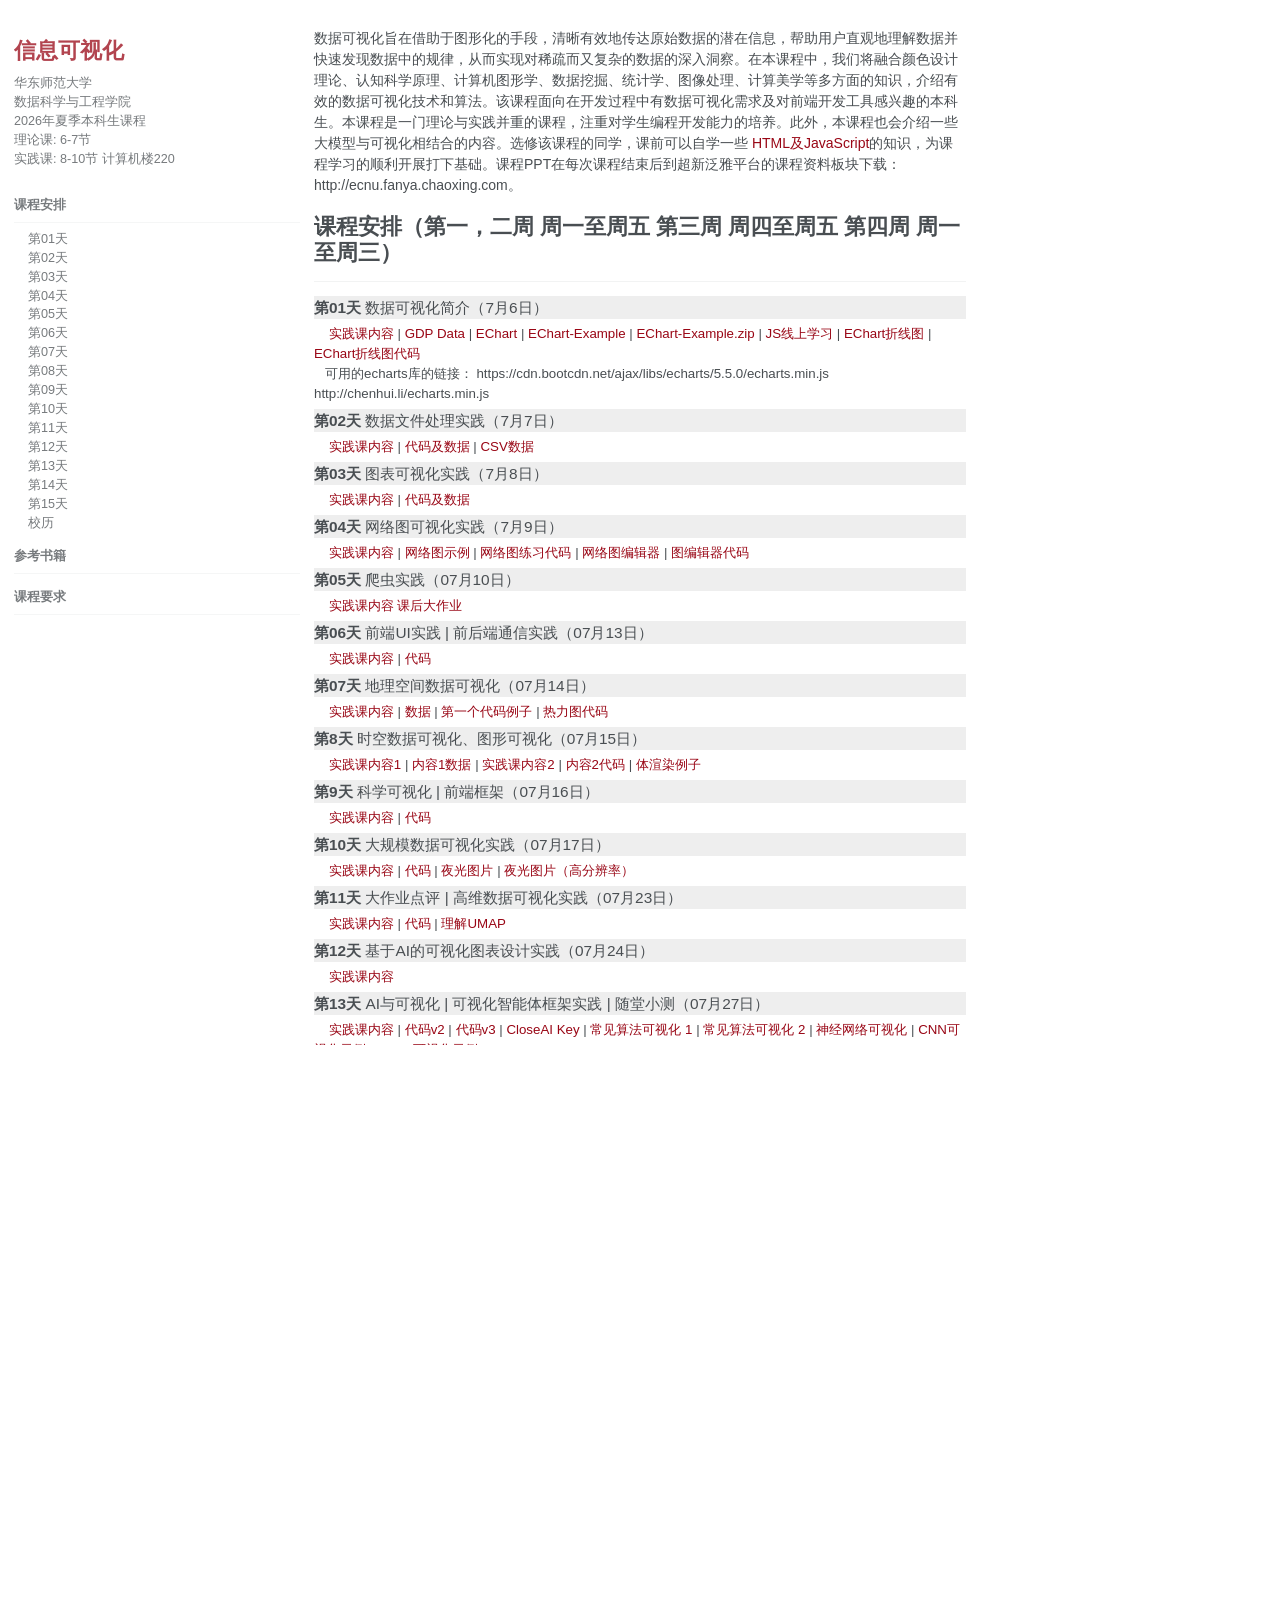
==== index.html @ 6f649003 "add pages" ====
<!doctype html>
<!--
  Minimal Mistakes Jekyll Theme 4.5.1 by Michael Rose
  Copyright 2017 Michael Rose - mademistakes.com | @mmistakes
  Free for personal and commercial use under the MIT license
  https://github.com/mmistakes/minimal-mistakes/blob/master/LICENSE.txt
-->
<html lang="en" class="no-js">
  <head>
    <meta charset="utf-8">

<!-- begin SEO -->

<title>信息可视化 (本科 夏季 2026)</title>


<meta name="description" content="Course Website.">
<meta name="author" content="数据可视化">
<meta property="og:locale" content="en">
<meta property="og:site_name" content="数据可视化 (2026春季本科生课程)">
<meta property="og:title" content="数据可视化 (2026春季本科生课程)">

<meta name="HandheldFriendly" content="True">
<meta name="MobileOptimized" content="320">
<meta name="viewport" content="width=device-width, initial-scale=1.0">

<script>
  document.documentElement.className = document.documentElement.className.replace(/\bno-js\b/g, '') + ' js ';
</script>

<!-- For all browsers -->
<link rel="stylesheet" href="css/main.css">
  </head>
  <body class="layout--single">
<div id="main" role="main">
  <div class="sidebar sticky">

<div itemscope itemtype="http://schema.org/Person">
  <div class="author__content">
    <h3 class="author__name" itemprop="name"><a href="index.html" style="text-decoration: none;">信息可视化</a></h3> 
      <p class="author__bio" itemprop="description">
        华东师范大学
        <br>数据科学与工程学院
        <br>2026年夏季本科生课程 <br>理论课: 6-7节<br> 实践课: 8-10节 计算机楼220
      </p>
  </div>
  <div class="author__urls-wrapper">
    <button class="btn btn--inverse">Follow</button>
    <ul class="author__urls social-icons">
    </ul>
  </div>
</div>

<nav class="nav__list">
  <input id="ac-toc" name="accordion-toc" type="checkbox" />
  <label for="ac-toc">Toggle Menu</label>
  <ul class="nav__items">
    
      <li>
          <a href="#schedule"><span class="nav__sub-title">课程安排</span></a>
        <ul>
            <li><a href="#week1" class="">&nbsp; &nbsp; 第01天</a></li>
            <li><a href="#week2" class="">&nbsp; &nbsp; 第02天</a></li>
            <li><a href="#week3" class="">&nbsp; &nbsp; 第03天</a></li>
            <li><a href="#week4" class="">&nbsp; &nbsp; 第04天</a></li>
            <li><a href="#week5" class="">&nbsp; &nbsp; 第05天</a></li>
            <li><a href="#week6" class="">&nbsp; &nbsp; 第06天</a></li>
            <li><a href="#week7" class="">&nbsp; &nbsp; 第07天</a></li>
            <li><a href="#week8" class="">&nbsp; &nbsp; 第08天</a></li>
            <li><a href="#week9" class="">&nbsp; &nbsp; 第09天</a></li>
            <li><a href="#week10" class="">&nbsp; &nbsp; 第10天</a></li>
            <li><a href="#week11" class="">&nbsp; &nbsp; 第11天</a></li>
            <li><a href="#week12" class="">&nbsp; &nbsp; 第12天</a></li>
            <li><a href="#week13" class="">&nbsp; &nbsp; 第13天</a></li>
            <li><a href="#week14" class="">&nbsp; &nbsp; 第14天</a></li>
            <li><a href="#week15" class="">&nbsp; &nbsp; 第15天</a></li>
            <li><a href="2026-ECNU-Calendar-DataVis.jpg" class="">&nbsp; &nbsp; 校历</a></li>
        </ul>
        
      </li>
    
      <li>
          <a href="#textbooks"><span class="nav__sub-title">参考书籍</span></a>
      </li>
    
      <li>
          <a href="#assignmentsRequirements"><span class="nav__sub-title">课程要求</span></a>
      </li>
      
  </ul>
</nav>
  
  </div>

  <article class="page" itemscope itemtype="http://schema.org/CreativeWork">
    <div class="page__inner-wrap">
        <header>
        </header>
      <section class="page__content" itemprop="text">
<p>
数据可视化旨在借助于图形化的手段，清晰有效地传达原始数据的潜在信息，帮助用户直观地理解数据并快速发现数据中的规律，从而实现对稀疏而又复杂的数据的深入洞察。在本课程中，我们将融合颜色设计理论、认知科学原理、计算机图形学、数据挖掘、统计学、图像处理、计算美学等多方面的知识，介绍有效的数据可视化技术和算法。该课程面向在开发过程中有数据可视化需求及对前端开发工具感兴趣的本科生。本课程是一门理论与实践并重的课程，注重对学生编程开发能力的培养。此外，本课程也会介绍一些大模型与可视化相结合的内容。选修该课程的同学，课前可以自学一些
<a href="https://www.w3schools.com/js">HTML及JavaScript</a>的知识，为课程学习的顺利开展打下基础。课程PPT在每次课程结束后到超新泛雅平台的课程资料板块下载：http://ecnu.fanya.chaoxing.com。
</p>

<h1 id="-schedule"><a id="schedule"></a>课程安排（第一，二周 周一至周五 第三周 周四至周五 第四周 周一至周三）</h1>
<hr />

<div id="week1" style="background-color: #eeeeee; font-size: 1.1em">
<b>第01天</b>&nbsp;数据可视化简介（7月6日）
</div>

<div style="font-size: 1.1em">
<b> </b>
</div>
<div style="font-size: 0.95em; margin-bottom: 5px">
</div>

<div style="font-size: 0.95em; margin-bottom: 5px">
&nbsp; &nbsp;
<a href="datavis2026/DataVis_Practice_01.pdf">实践课内容</a> | 
<a href="datavis2026/01-GDP2022.xlsx">GDP Data</a> | <a href="https://echarts.apache.org/examples/en/index.html">EChart</a> | <a href="datavis2026/01-EChart-Example/">EChart-Example</a> | <a href="datavis2026/01-EChart-Example.zip">EChart-Example.zip</a> | <a href="https://www.w3school.com.cn/js/js_examples.asp
">JS线上学习</a> | <a href="datavis2026/01-bar-simple.html">EChart折线图</a> | <a href="datavis2026/01-bar-simple.zip">EChart折线图代码</a>
<br>
&nbsp; &nbsp;可用的echarts库的链接：
https://cdn.bootcdn.net/ajax/libs/echarts/5.5.0/echarts.min.js
http://chenhui.li/echarts.min.js
</div>

<div id="week2" style="background-color: #eeeeee; font-size: 1.1em">
<b>第02天</b>&nbsp;数据文件处理实践（7月7日）
</div>

<div style="font-size: 1.1em">
<b> </b>
</div>
<div style="font-size: 0.95em; margin-bottom: 5px">
</div>

<div style="font-size: 0.95em; margin-bottom: 5px">
&nbsp; &nbsp;
<a href="datavis2026/02-DataVis-Practice.pdf">实践课内容</a> | 
<a href="datavis2026/02-DataVis-CodeData.zip">代码及数据</a> | 
<a href="datavis2026/02-2024-Undergraduate-Plan.csv">CSV数据</a>
</div>

<div id="week3" style="background-color: #eeeeee; font-size: 1.1em">
<b>第03天</b>&nbsp;图表可视化实践（7月8日）
</div>

<div style="font-size: 1.1em">
<b> </b>
</div>
<div style="font-size: 0.95em; margin-bottom: 5px">
</div>

<div style="font-size: 0.95em; margin-bottom: 5px">
&nbsp; &nbsp;
<a href="datavis2026/03-DataVis-Practice.pdf">实践课内容</a> | 
<a href="datavis2026/03-DataVis-CodeData.zip">代码及数据</a>
</div>

<div id="week4" style="background-color: #eeeeee; font-size: 1.1em">
<b>第04天</b>&nbsp;网络图可视化实践（7月9日）
</div>

<div style="font-size: 1.1em">
<b> </b>
</div>
<div style="font-size: 0.95em; margin-bottom: 5px">
</div>

<div style="font-size: 0.95em; margin-bottom: 5px">
&nbsp; &nbsp;
<a href="datavis2026/04-DataVis-Practice.pdf">实践课内容</a> | 
<a href="datavis2026/04-Network/">网络图示例</a> | 
<a href="datavis2026/04-Network.zip">网络图练习代码</a> | 
<a href="datavis2026/04-GraphCreator/">网络图编辑器</a> | 
<a href="datavis2026/04-GraphCreator.zip">图编辑器代码</a>
</div>

<div id="week5" style="background-color: #eeeeee; font-size: 1.1em">
<b>第05天</b>&nbsp;爬虫实践（07月10日）
</div>

<div style="font-size: 1.1em">
<b> </b>
</div>
<div style="font-size: 0.95em; margin-bottom: 5px">
</div>

<div style="font-size: 0.95em; margin-bottom: 5px">
&nbsp; &nbsp;
<a href="datavis2026/05-DataVis-Practice.pdf">实践课内容</a>
<a href="datavis2026/HW01.pdf">课后大作业</a>

</div>

<div id="week6" style="background-color: #eeeeee; font-size: 1.1em">
<b>第06天</b>&nbsp;前端UI实践 | 前后端通信实践（07月13日）
</div>

<div style="font-size: 1.1em">
<b> </b>
</div>
<div style="font-size: 0.95em; margin-bottom: 5px">
</div>

<div style="font-size: 0.95em; margin-bottom: 5px">
&nbsp; &nbsp;
<a href="datavis2026/06-DataVis-Practice.pdf">实践课内容</a> |
<a href="datavis2026/06-Codes.zip">代码</a> 

</div>

<div id="week7" style="background-color: #eeeeee; font-size: 1.1em">
<b>第07天</b>&nbsp;地理空间数据可视化（07月14日）
</div>

<div style="font-size: 1.1em">
<b> </b>
</div>
<div style="font-size: 0.95em; margin-bottom: 5px">
</div>

<div style="font-size: 0.95em; margin-bottom: 5px">
&nbsp; &nbsp;
<a href="datavis2026/07-DataVis-Practice.pdf">实践课内容</a> |
<a href="datavis2026/07-Data.zip">数据</a> |
<a href="datavis2026/07-1-1.zip">第一个代码例子</a> |
<a href="datavis2026/07-Heatmap-Example.zip">热力图代码</a> 
</div>

<div id="week7" style="background-color: #eeeeee; font-size: 1.1em">
<b>第8天</b>&nbsp;时空数据可视化、图形可视化（07月15日）
</div>

<div style="font-size: 1.1em">
<b> </b>
</div>
<div style="font-size: 0.95em; margin-bottom: 5px">
</div>

<div style="font-size: 0.95em; margin-bottom: 5px">
&nbsp; &nbsp;
<a href="datavis2026/08-DataVis-Practice.pdf">实践课内容1</a> |
<a href="datavis2026/08-ecnu-plant.zip">内容1数据</a> |
<a href="datavis2026/10-DataVis-Practice.pdf">实践课内容2</a> |
<a href="datavis2026/10-Codes.zip">内容2代码</a> |
<a href="datavis2026/10-VolumeRayCasting/webgl2/">体渲染例子</a>
</div>


<div id="week11" style="background-color: #eeeeee; font-size: 1.1em">
<b>第9天</b>&nbsp;科学可视化 | 前端框架（07月16日）
</div>

<div style="font-size: 1.1em">
<b> </b>
</div>
<div style="font-size: 0.95em; margin-bottom: 5px">
</div>

<div style="font-size: 0.95em; margin-bottom: 5px">
&nbsp; &nbsp;
<a href="datavis2026/11-DataVis-Practice.pdf">实践课内容</a> |
<a href="datavis2026/11-React-Codes.zip">代码</a>
</div>

<div id="week12" style="background-color: #eeeeee; font-size: 1.1em">
<b>第10天</b>&nbsp;大规模数据可视化实践（07月17日）
</div>

<div style="font-size: 1.1em">
<b> </b>
</div>
<div style="font-size: 0.95em; margin-bottom: 5px">
</div>

<div style="font-size: 0.95em; margin-bottom: 5px">
&nbsp; &nbsp;
<a href="datavis2026/12-DataVis-Practice.pdf">实践课内容</a> |
<a href="datavis2026/12-GPU-Points.zip">代码</a> |
<a href="datavis2026/12-WorldLight.zip">夜光图片</a> |
<a href="datavis2026/12-WorldLight-High.zip">夜光图片（高分辨率）</a>
</div>

<div id="week13" style="background-color: #eeeeee; font-size: 1.1em">
<b>第11天</b>&nbsp;大作业点评 | 高维数据可视化实践（07月23日）
</div>

<div style="font-size: 1.1em">
<b> </b>
</div>
<div style="font-size: 0.95em; margin-bottom: 5px">
</div>

<div style="font-size: 0.95em; margin-bottom: 5px">
&nbsp; &nbsp;
<a href="datavis2026/13-DataVis-Practice.pdf">实践课内容</a> |
<a href="datavis2026/13-Code.zip">代码</a> |
<a href="https://pair-code.github.io/understanding-umap/">理解UMAP</a>
</div>

<div id="week14" style="background-color: #eeeeee; font-size: 1.1em">
<b>第12天</b>&nbsp;基于AI的可视化图表设计实践（07月24日）
</div>

<div style="font-size: 1.1em">
<b> </b>
</div>
<div style="font-size: 0.95em; margin-bottom: 5px">
</div>

<div style="font-size: 0.95em; margin-bottom: 5px">
&nbsp; &nbsp;
<a href="datavis2026/14-DataVis-Practice.pdf">实践课内容</a>
</div>

<div id="week15" style="background-color: #eeeeee; font-size: 1.1em">
<b>第13天</b>&nbsp;AI与可视化 | 可视化智能体框架实践 | 随堂小测（07月27日）
</div>

<div style="font-size: 1.1em">
<b> </b>
</div>
<div style="font-size: 0.95em; margin-bottom: 5px">
</div>

<div style="font-size: 0.95em; margin-bottom: 5px">
&nbsp; &nbsp;
<a href="datavis2026/15-DataVis-Practice.pdf">实践课内容</a> |
<a href="datavis2026/15-DataVis-Code-v2.zip">代码v2</a> |
<a href="datavis2026/15-DataVis-Code-v3.zip">代码v3</a> |
<a href="datavis2026/15-DataVis-CloseAI-Key.zip">CloseAI Key</a> |
<a href="https://visualgo.net/en">常见算法可视化 1</a> | <a href="https://bost.ocks.org/mike/algorithms/">常见算法可视化 2</a> | <a href="https://playground.tensorflow.org/">神经网络可视化</a> | <a href="https://poloclub.github.io/cnn-explainer">CNN可视化示例1</a> | <a href="https://convnetplayground.fastforwardlabs.com/#/models
">CNN可视化示例2</a> | <a href="https://poloclub.github.io/ganlab/">GAN Visualization</a>

</div>

<div style="font-size: 1.1em">
<b> </b>
</div>
<div style="font-size: 0.95em; margin-bottom: 5px">
</div>

<div style="font-size: 0.95em; margin-bottom: 5px">
&nbsp; &nbsp;

</div>

<div id="week17" style="background-color: #eeeeee; font-size: 1.1em">
<b>第14天-15天</b>&nbsp;期末项目汇报（07月28日-07月29日）
</div>

<div style="font-size: 1.1em">
<b> </b>
</div>
<div style="font-size: 0.95em; margin-bottom: 5px">
</div>

<div style="font-size: 0.95em; margin-bottom: 5px">
&nbsp; &nbsp;

</div>

<p><br /></p>

<h1 id="-textbooks"><a id="textbooks"></a> 参考书籍</h1>
<hr />


<ol>
  <li><a href="https://item.jd.com/69587102873.html">可视化导论.</a> 陈为等. 高等教育出版社.</li>
  <li><a href="https://www.amazon.com/gp/product/0863547125">The Visual Display of Quantitative Information (2nd Edition).</a> E. Tufte. Graphics Press.</li>
  <li><a href="https://www.springer.com/gp/book/9780387245447">The Grammar of Graphics.</a> Leland Wilkinson, Springer.</li>
  <li> <a href="https://link.springer.com/chapter/10.1007/978-3-030-56146-8_8">Visual Analytics for Data Scientists.</a> Natalia Andrienko, Gennady Andrienko et al. Springer 2020</li>
</ol>



<p><br /></p>


<h1 id="-teaching-staff"><a id="teachingStaff"></a>课程资料</h1>
<hr />

<ol>
<li>可视化工具：
  <a href="https://echarts.apache.org/zh/index.html">EChart</a> | 
  <a href="https://d3js.org/">D3</a> | 
  <a href="https://vega.github.io/vega/">Vega</a> | 
  <a href="https://g2.antv.antgroup.com/examples">AntV</a>
</li>

<li>学术会议：
  <a href="http://ieeevis.org">IEEE VIS 可视化顶会</a> |
  <a href="http://chinavis.org">中国可视化与可视分析大会</a>
</li>
</ol>


<p><br /></p>



<h1 id="-assignments-and-requirements"><a id="assignmentsRequirements"></a>课程要求</h1>
<hr />

<ol>
<li>考勤 (10%) </li>
<li>上机实践表现 (40%) </li>
<li>期末项目 (50%) </li>
</ol>

<p><br /></p>

<h1 id="-teaching-staff"><a id="teachingStaff"></a>授课老师</h1>
<hr />

<p><a href="https://byshawn.github.io/">宋思程老师</a>&nbsp;(可通过邮件方式与老师联系)： scsong@dase.ecnu.edu.cn</p>
<p>欢迎优秀本科生同学加入可视化小组，有意向者可联系宋老师</p>

      </section>

      <footer class="page__meta">
        
        


        
      </footer>

      

      
    </div>

    
  </article>
  <div style="display:inline-block;width:1px;">
                                <script type="text/javascript" src="js/revolvermaps.js" async="async"></script>
  </div>
  
  
</div>


    <script src="js/main.min.js"></script>





  </body>
</html>
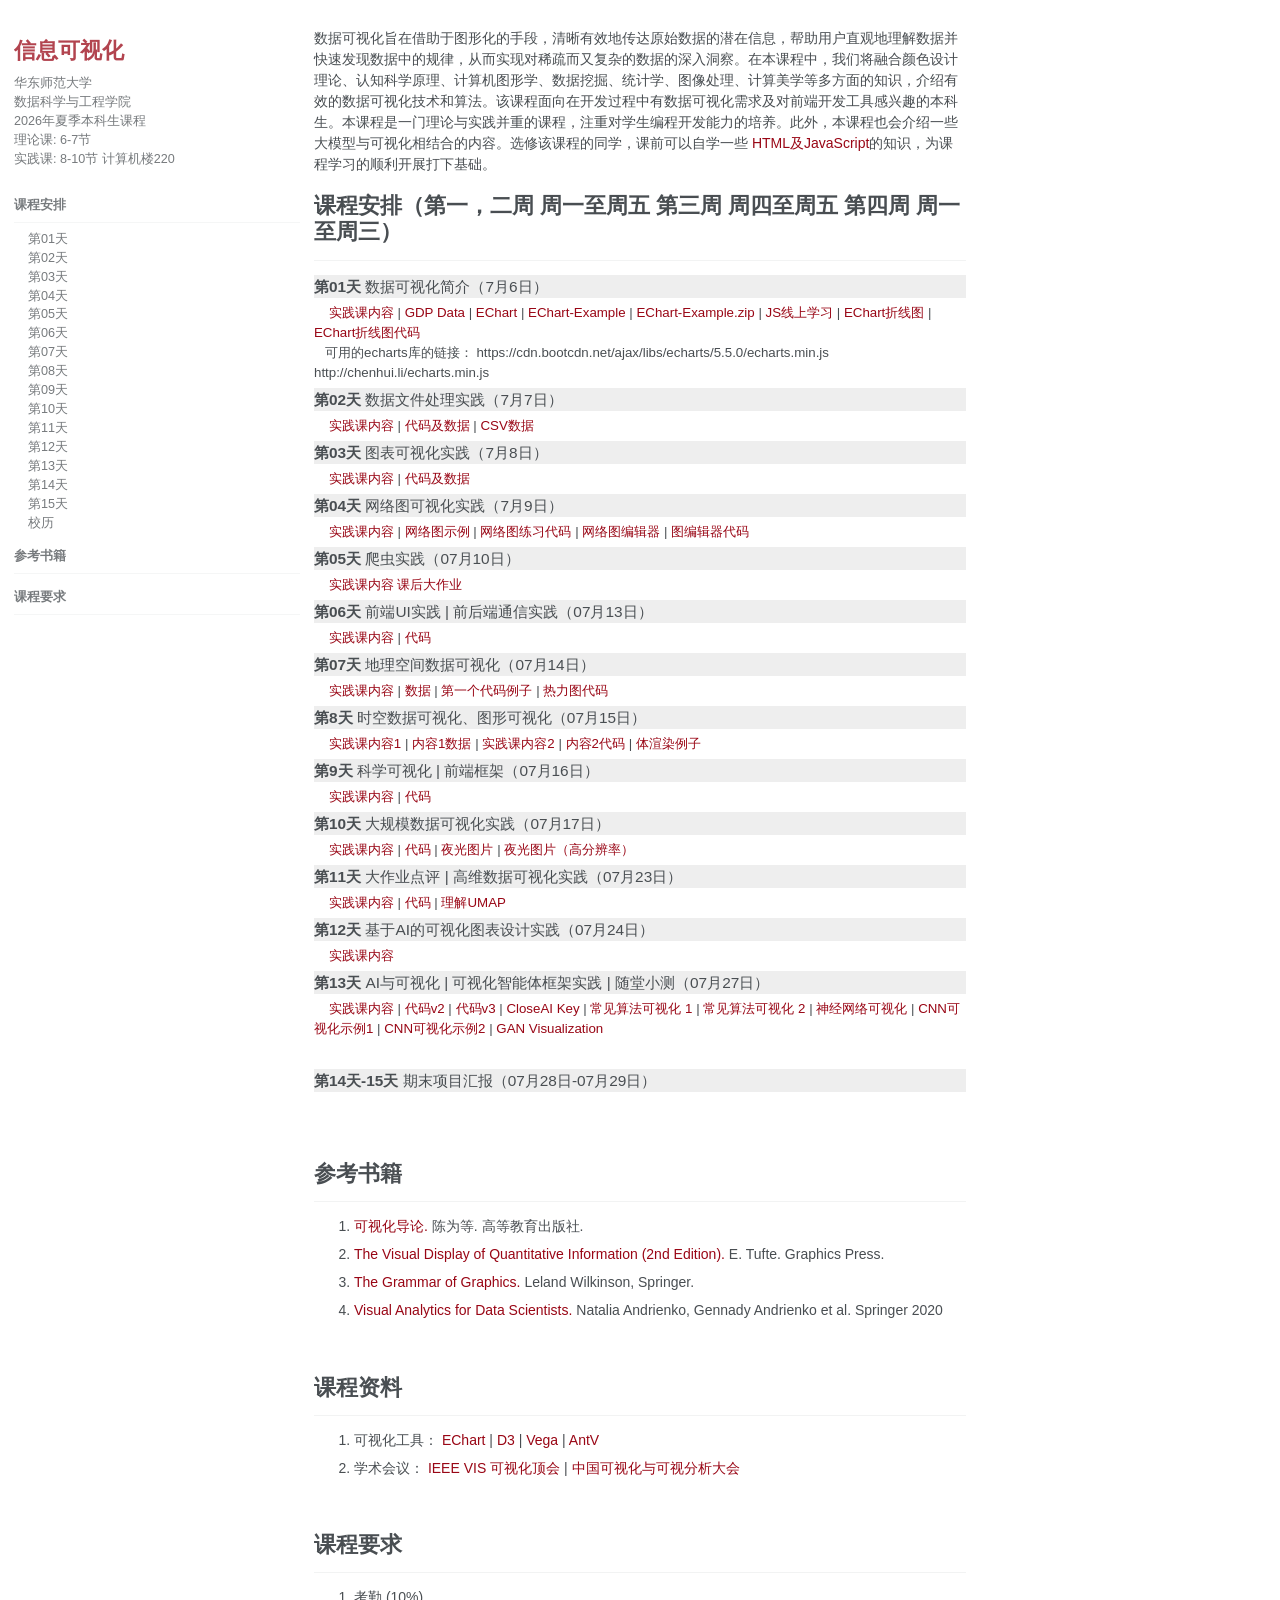
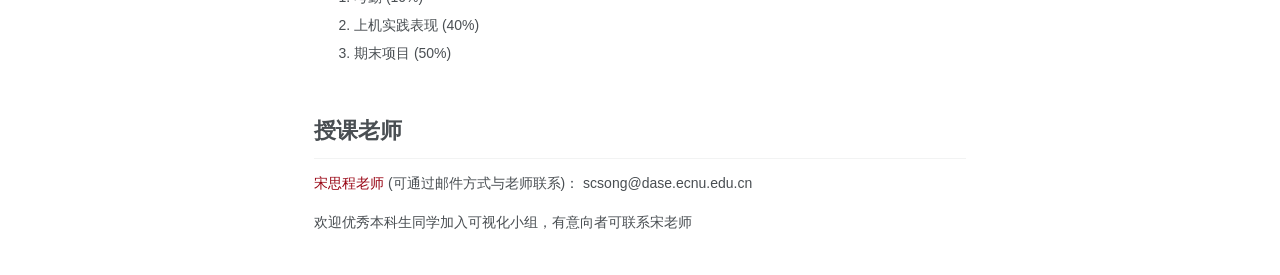
==== commit 793b8b5a: "update" ====
--- a/index.html
+++ b/index.html
@@ -99,7 +99,7 @@
       <section class="page__content" itemprop="text">
 <p>
 数据可视化旨在借助于图形化的手段，清晰有效地传达原始数据的潜在信息，帮助用户直观地理解数据并快速发现数据中的规律，从而实现对稀疏而又复杂的数据的深入洞察。在本课程中，我们将融合颜色设计理论、认知科学原理、计算机图形学、数据挖掘、统计学、图像处理、计算美学等多方面的知识，介绍有效的数据可视化技术和算法。该课程面向在开发过程中有数据可视化需求及对前端开发工具感兴趣的本科生。本课程是一门理论与实践并重的课程，注重对学生编程开发能力的培养。此外，本课程也会介绍一些大模型与可视化相结合的内容。选修该课程的同学，课前可以自学一些
-<a href="https://www.w3schools.com/js">HTML及JavaScript</a>的知识，为课程学习的顺利开展打下基础。课程PPT在每次课程结束后到超新泛雅平台的课程资料板块下载：http://ecnu.fanya.chaoxing.com。
+<a href="https://www.w3schools.com/js">HTML及JavaScript</a>的知识，为课程学习的顺利开展打下基础。
 </p>
 
 <h1 id="-schedule"><a id="schedule"></a>课程安排（第一，二周 周一至周五 第三周 周四至周五 第四周 周一至周三）</h1>
@@ -281,7 +281,7 @@
 <a href="datavis2026/12-DataVis-Practice.pdf">实践课内容</a> |
 <a href="datavis2026/12-GPU-Points.zip">代码</a> |
 <a href="datavis2026/12-WorldLight.zip">夜光图片</a> |
-<a href="datavis2026/12-WorldLight-High.zip">夜光图片（高分辨率）</a>
+<a href="https://osf.io/zbh5r/files/ka4ed">夜光图片（高分辨率）</a>
 </div>
 
 <div id="week13" style="background-color: #eeeeee; font-size: 1.1em">
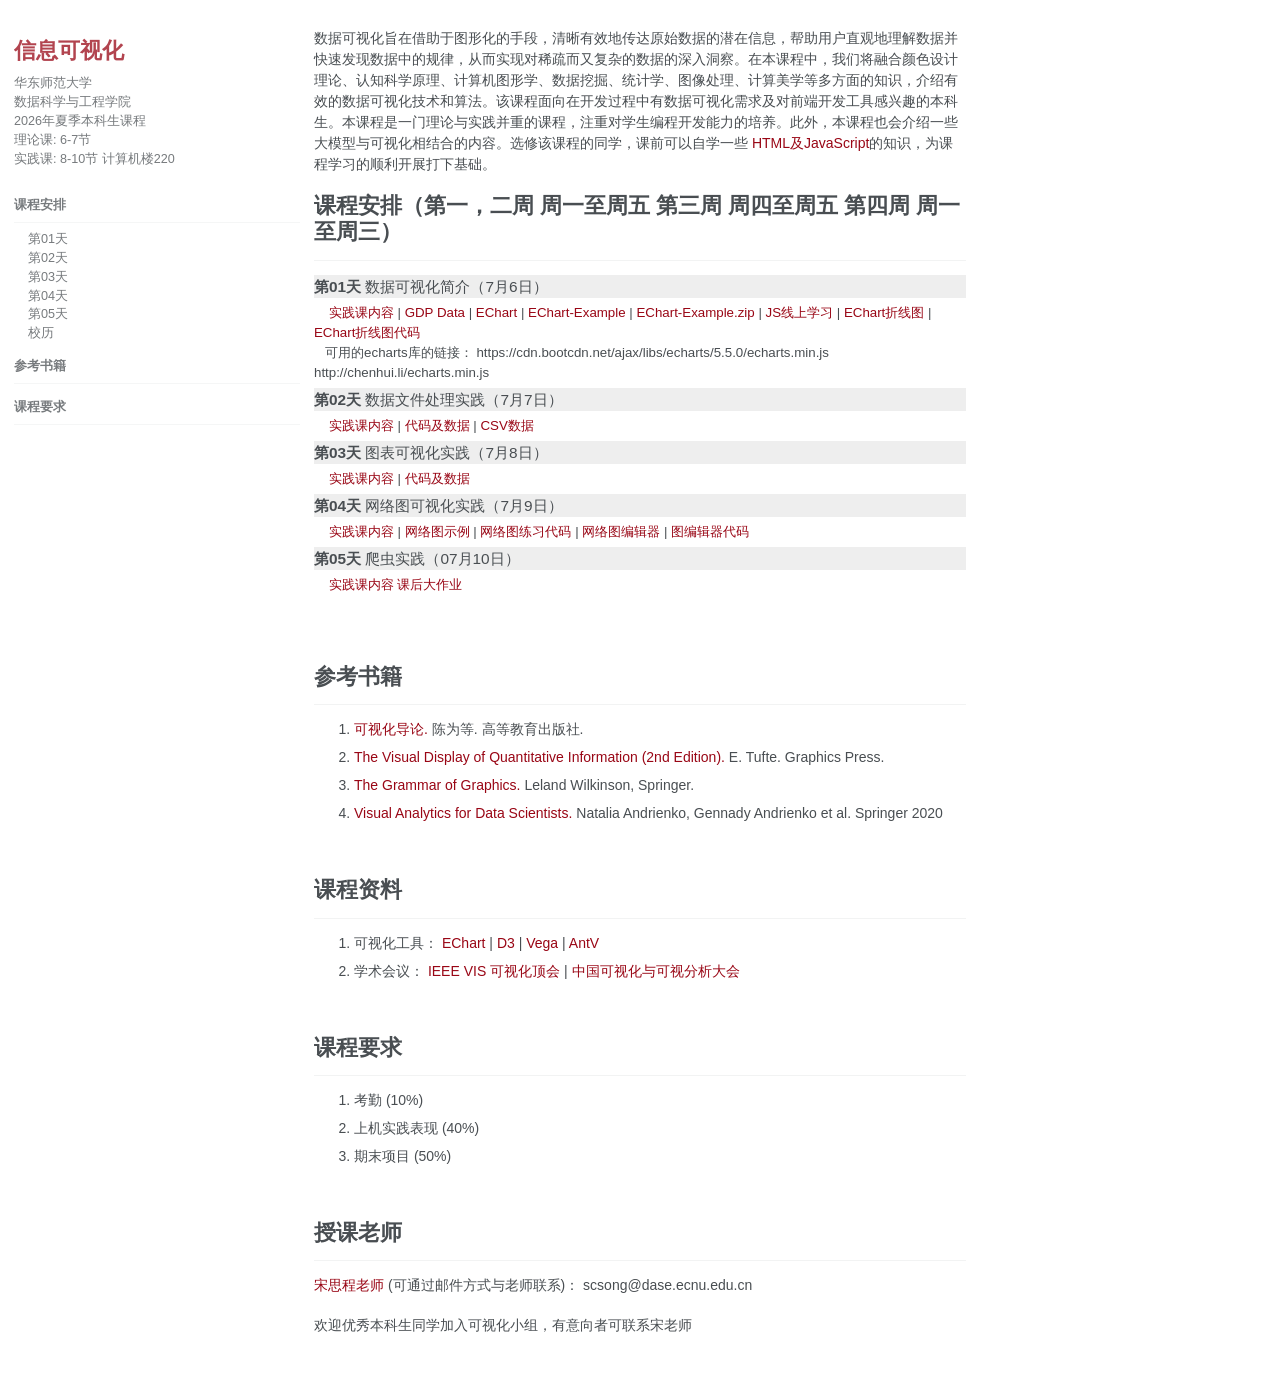
==== commit 6386e00f: "update" ====
--- a/index.html
+++ b/index.html
@@ -64,7 +64,7 @@
             <li><a href="#week3" class="">&nbsp; &nbsp; 第03天</a></li>
             <li><a href="#week4" class="">&nbsp; &nbsp; 第04天</a></li>
             <li><a href="#week5" class="">&nbsp; &nbsp; 第05天</a></li>
-            <li><a href="#week6" class="">&nbsp; &nbsp; 第06天</a></li>
+            <!-- <li><a href="#week6" class="">&nbsp; &nbsp; 第06天</a></li>
             <li><a href="#week7" class="">&nbsp; &nbsp; 第07天</a></li>
             <li><a href="#week8" class="">&nbsp; &nbsp; 第08天</a></li>
             <li><a href="#week9" class="">&nbsp; &nbsp; 第09天</a></li>
@@ -73,7 +73,7 @@
             <li><a href="#week12" class="">&nbsp; &nbsp; 第12天</a></li>
             <li><a href="#week13" class="">&nbsp; &nbsp; 第13天</a></li>
             <li><a href="#week14" class="">&nbsp; &nbsp; 第14天</a></li>
-            <li><a href="#week15" class="">&nbsp; &nbsp; 第15天</a></li>
+            <li><a href="#week15" class="">&nbsp; &nbsp; 第15天</a></li> -->
             <li><a href="2026-ECNU-Calendar-DataVis.jpg" class="">&nbsp; &nbsp; 校历</a></li>
         </ul>
         
@@ -195,6 +195,7 @@
 
 </div>
 
+<!-- 
 <div id="week6" style="background-color: #eeeeee; font-size: 1.1em">
 <b>第06天</b>&nbsp;前端UI实践 | 前后端通信实践（07月13日）
 </div>
@@ -350,7 +351,7 @@
 
 <div id="week17" style="background-color: #eeeeee; font-size: 1.1em">
 <b>第14天-15天</b>&nbsp;期末项目汇报（07月28日-07月29日）
-</div>
+</div> -->
 
 <div style="font-size: 1.1em">
 <b> </b>
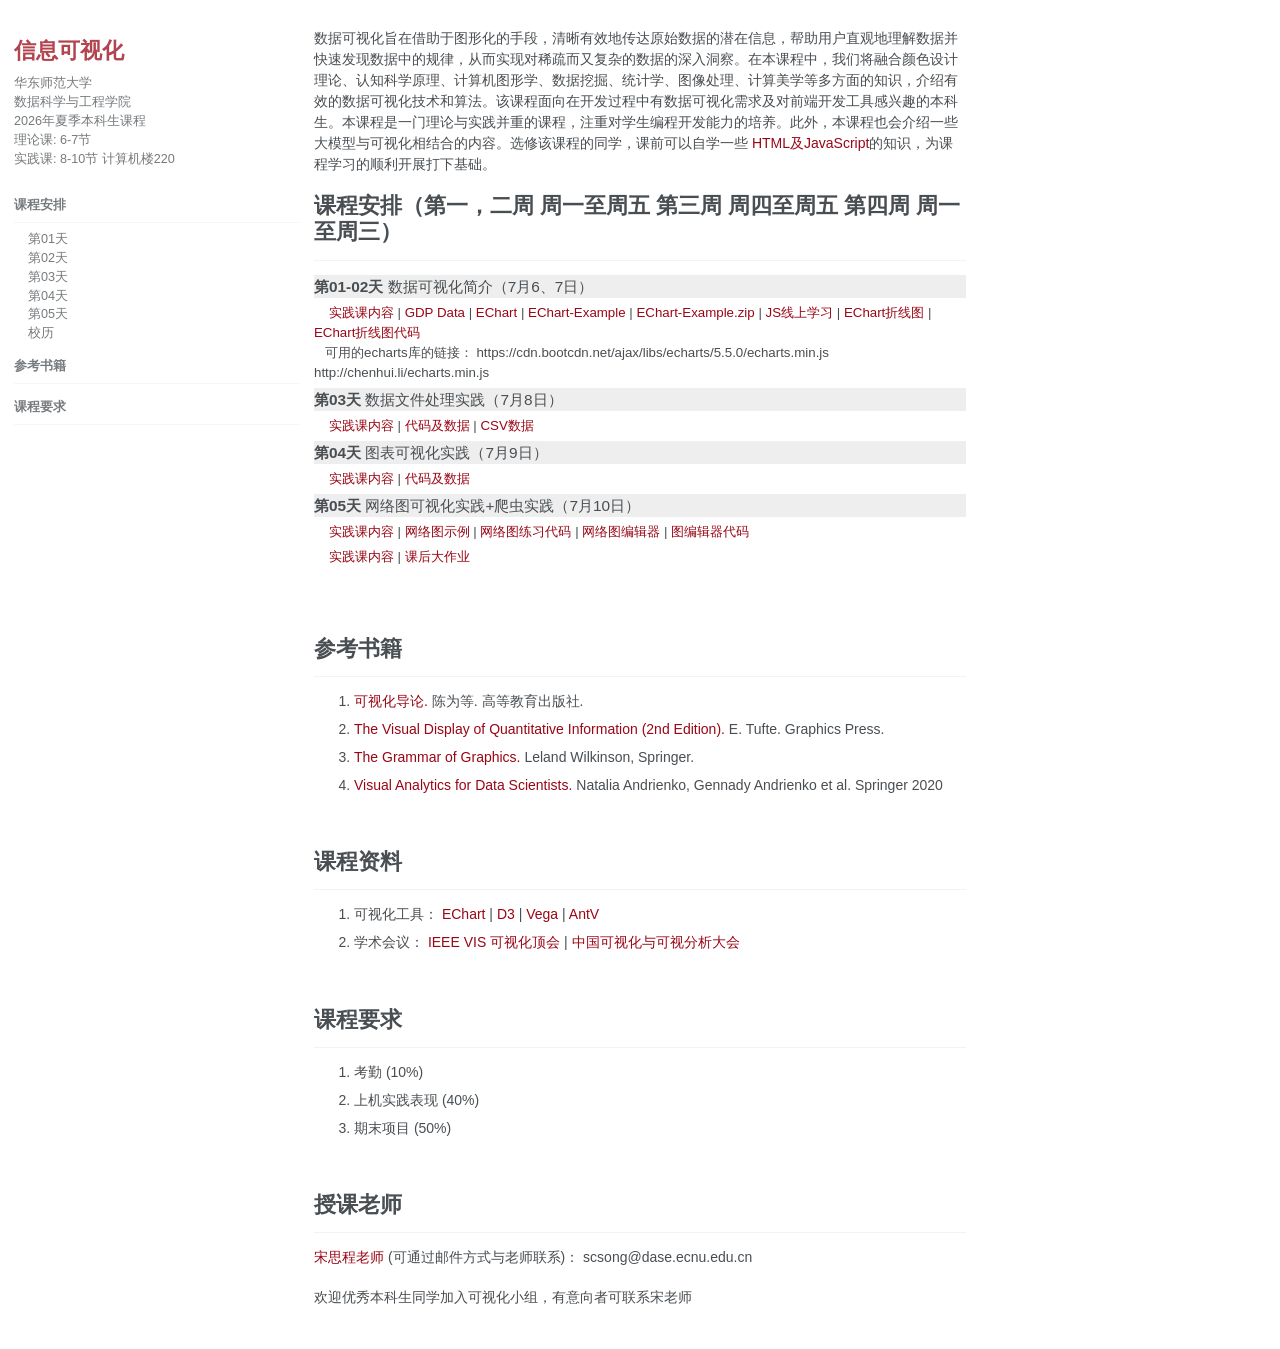
==== commit 33f2610c: "update" ====
--- a/index.html
+++ b/index.html
@@ -106,7 +106,7 @@
 <hr />
 
 <div id="week1" style="background-color: #eeeeee; font-size: 1.1em">
-<b>第01天</b>&nbsp;数据可视化简介（7月6日）
+<b>第01-02天</b>&nbsp;数据可视化简介（7月6、7日）
 </div>
 
 <div style="font-size: 1.1em">
@@ -127,7 +127,7 @@
 </div>
 
 <div id="week2" style="background-color: #eeeeee; font-size: 1.1em">
-<b>第02天</b>&nbsp;数据文件处理实践（7月7日）
+<b>第03天</b>&nbsp;数据文件处理实践（7月8日）
 </div>
 
 <div style="font-size: 1.1em">
@@ -144,7 +144,7 @@
 </div>
 
 <div id="week3" style="background-color: #eeeeee; font-size: 1.1em">
-<b>第03天</b>&nbsp;图表可视化实践（7月8日）
+<b>第04天</b>&nbsp;图表可视化实践（7月9日）
 </div>
 
 <div style="font-size: 1.1em">
@@ -160,7 +160,7 @@
 </div>
 
 <div id="week4" style="background-color: #eeeeee; font-size: 1.1em">
-<b>第04天</b>&nbsp;网络图可视化实践（7月9日）
+<b>第05天</b>&nbsp;网络图可视化实践+爬虫实践（7月10日）
 </div>
 
 <div style="font-size: 1.1em">
@@ -178,19 +178,16 @@
 <a href="datavis2026/04-GraphCreator.zip">图编辑器代码</a>
 </div>
 
-<div id="week5" style="background-color: #eeeeee; font-size: 1.1em">
-<b>第05天</b>&nbsp;爬虫实践（07月10日）
-</div>
-
-<div style="font-size: 1.1em">
-<b> </b>
-</div>
-<div style="font-size: 0.95em; margin-bottom: 5px">
-</div>
-
-<div style="font-size: 0.95em; margin-bottom: 5px">
-&nbsp; &nbsp;
-<a href="datavis2026/05-DataVis-Practice.pdf">实践课内容</a>
+
+<div style="font-size: 1.1em">
+<b> </b>
+</div>
+<div style="font-size: 0.95em; margin-bottom: 5px">
+</div>
+
+<div style="font-size: 0.95em; margin-bottom: 5px">
+&nbsp; &nbsp;
+<a href="datavis2026/05-DataVis-Practice.pdf">实践课内容</a> |
 <a href="datavis2026/HW01.pdf">课后大作业</a>
 
 </div>
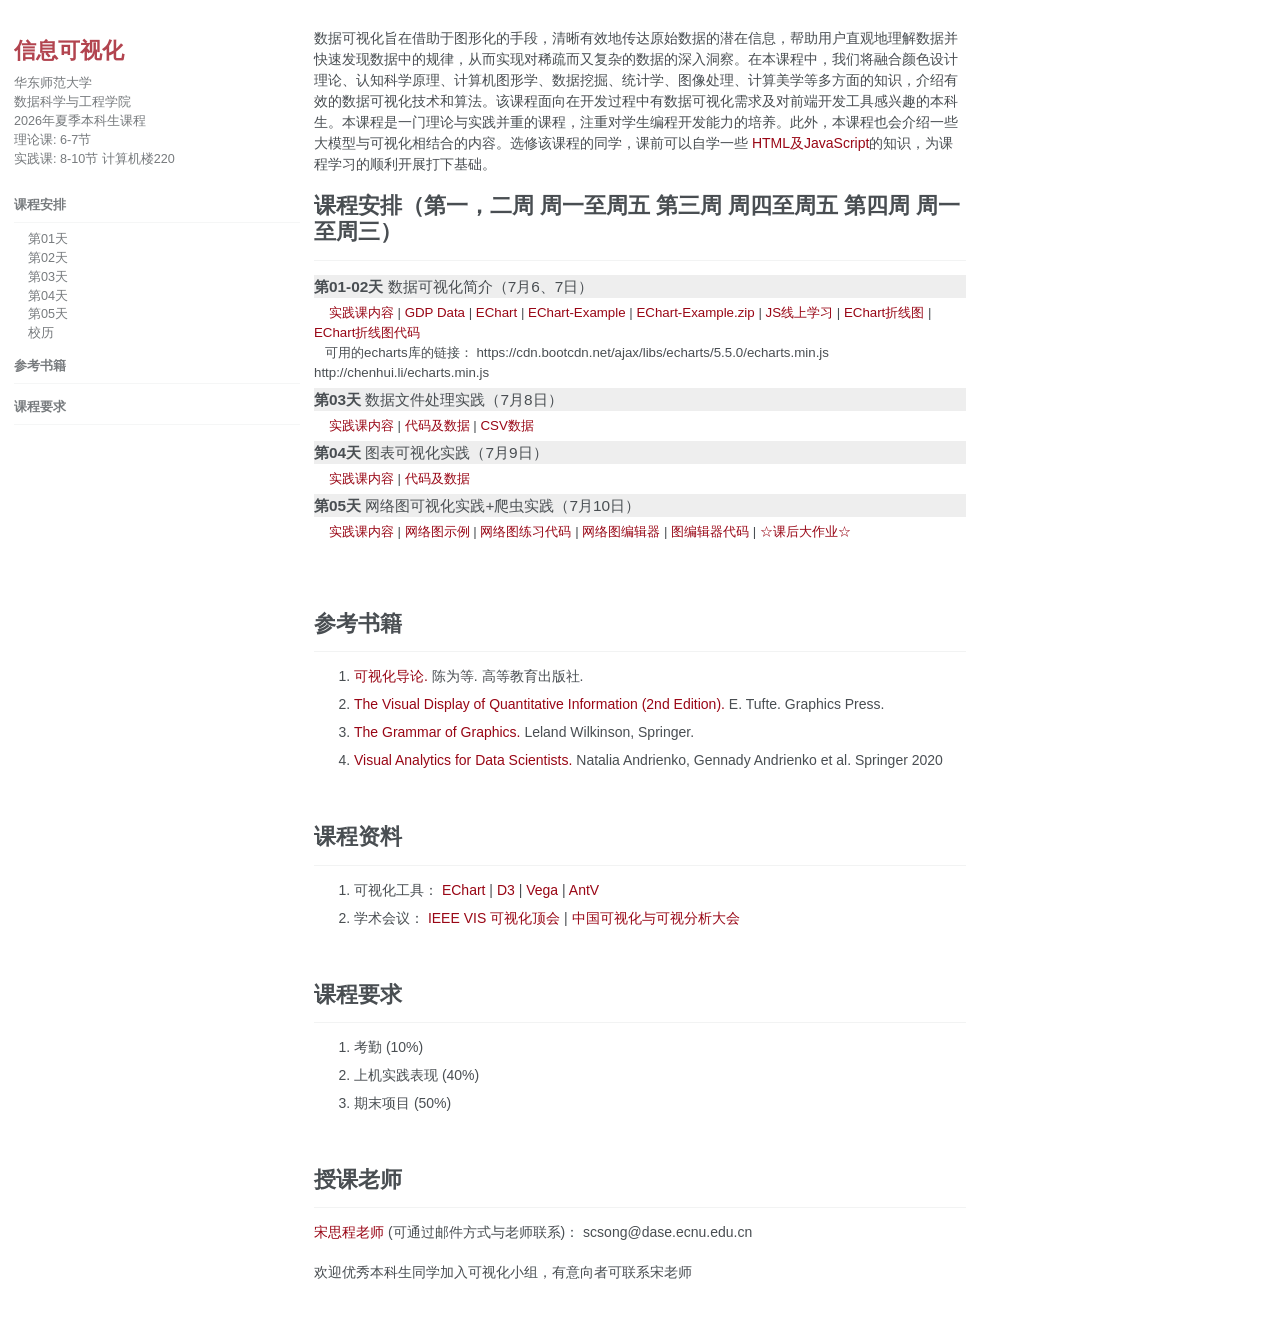
==== commit 6677cf13: "update" ====
--- a/index.html
+++ b/index.html
@@ -175,24 +175,24 @@
 <a href="datavis2026/04-Network/">网络图示例</a> | 
 <a href="datavis2026/04-Network.zip">网络图练习代码</a> | 
 <a href="datavis2026/04-GraphCreator/">网络图编辑器</a> | 
-<a href="datavis2026/04-GraphCreator.zip">图编辑器代码</a>
-</div>
-
-
-<div style="font-size: 1.1em">
-<b> </b>
-</div>
-<div style="font-size: 0.95em; margin-bottom: 5px">
-</div>
-
-<div style="font-size: 0.95em; margin-bottom: 5px">
-&nbsp; &nbsp;
-<a href="datavis2026/05-DataVis-Practice.pdf">实践课内容</a> |
-<a href="datavis2026/HW01.pdf">课后大作业</a>
-
-</div>
+<a href="datavis2026/04-GraphCreator.zip">图编辑器代码</a> |
+<a href="datavis2026/HW01.pdf">☆课后大作业☆</a>
+</div>
+
 
 <!-- 
+<div style="font-size: 1.1em">
+<b> </b>
+</div>
+<div style="font-size: 0.95em; margin-bottom: 5px">
+</div>
+
+<div style="font-size: 0.95em; margin-bottom: 5px">
+&nbsp; &nbsp;
+<a href="datavis2026/05-DataVis-Practice.pdf">实践课内容</a> 
+
+</div>
+
 <div id="week6" style="background-color: #eeeeee; font-size: 1.1em">
 <b>第06天</b>&nbsp;前端UI实践 | 前后端通信实践（07月13日）
 </div>
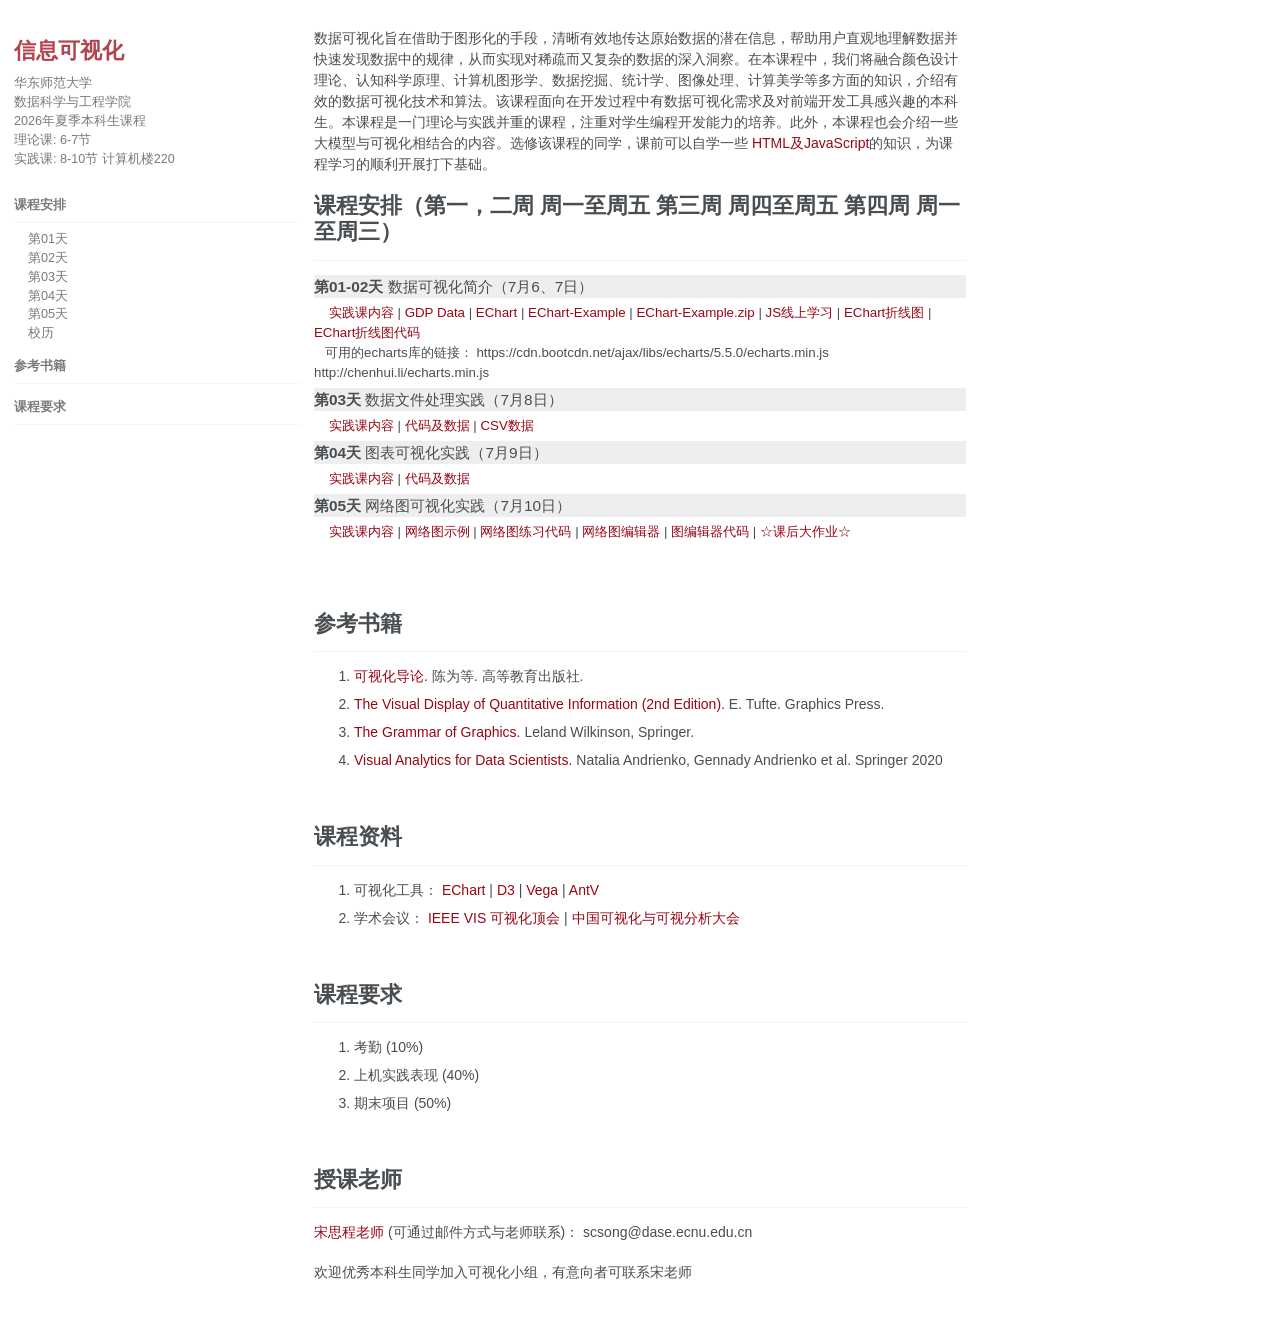
==== commit 7027647a: "update" ====
--- a/index.html
+++ b/index.html
@@ -160,7 +160,7 @@
 </div>
 
 <div id="week4" style="background-color: #eeeeee; font-size: 1.1em">
-<b>第05天</b>&nbsp;网络图可视化实践+爬虫实践（7月10日）
+<b>第05天</b>&nbsp;网络图可视化实践（7月10日）
 </div>
 
 <div style="font-size: 1.1em">
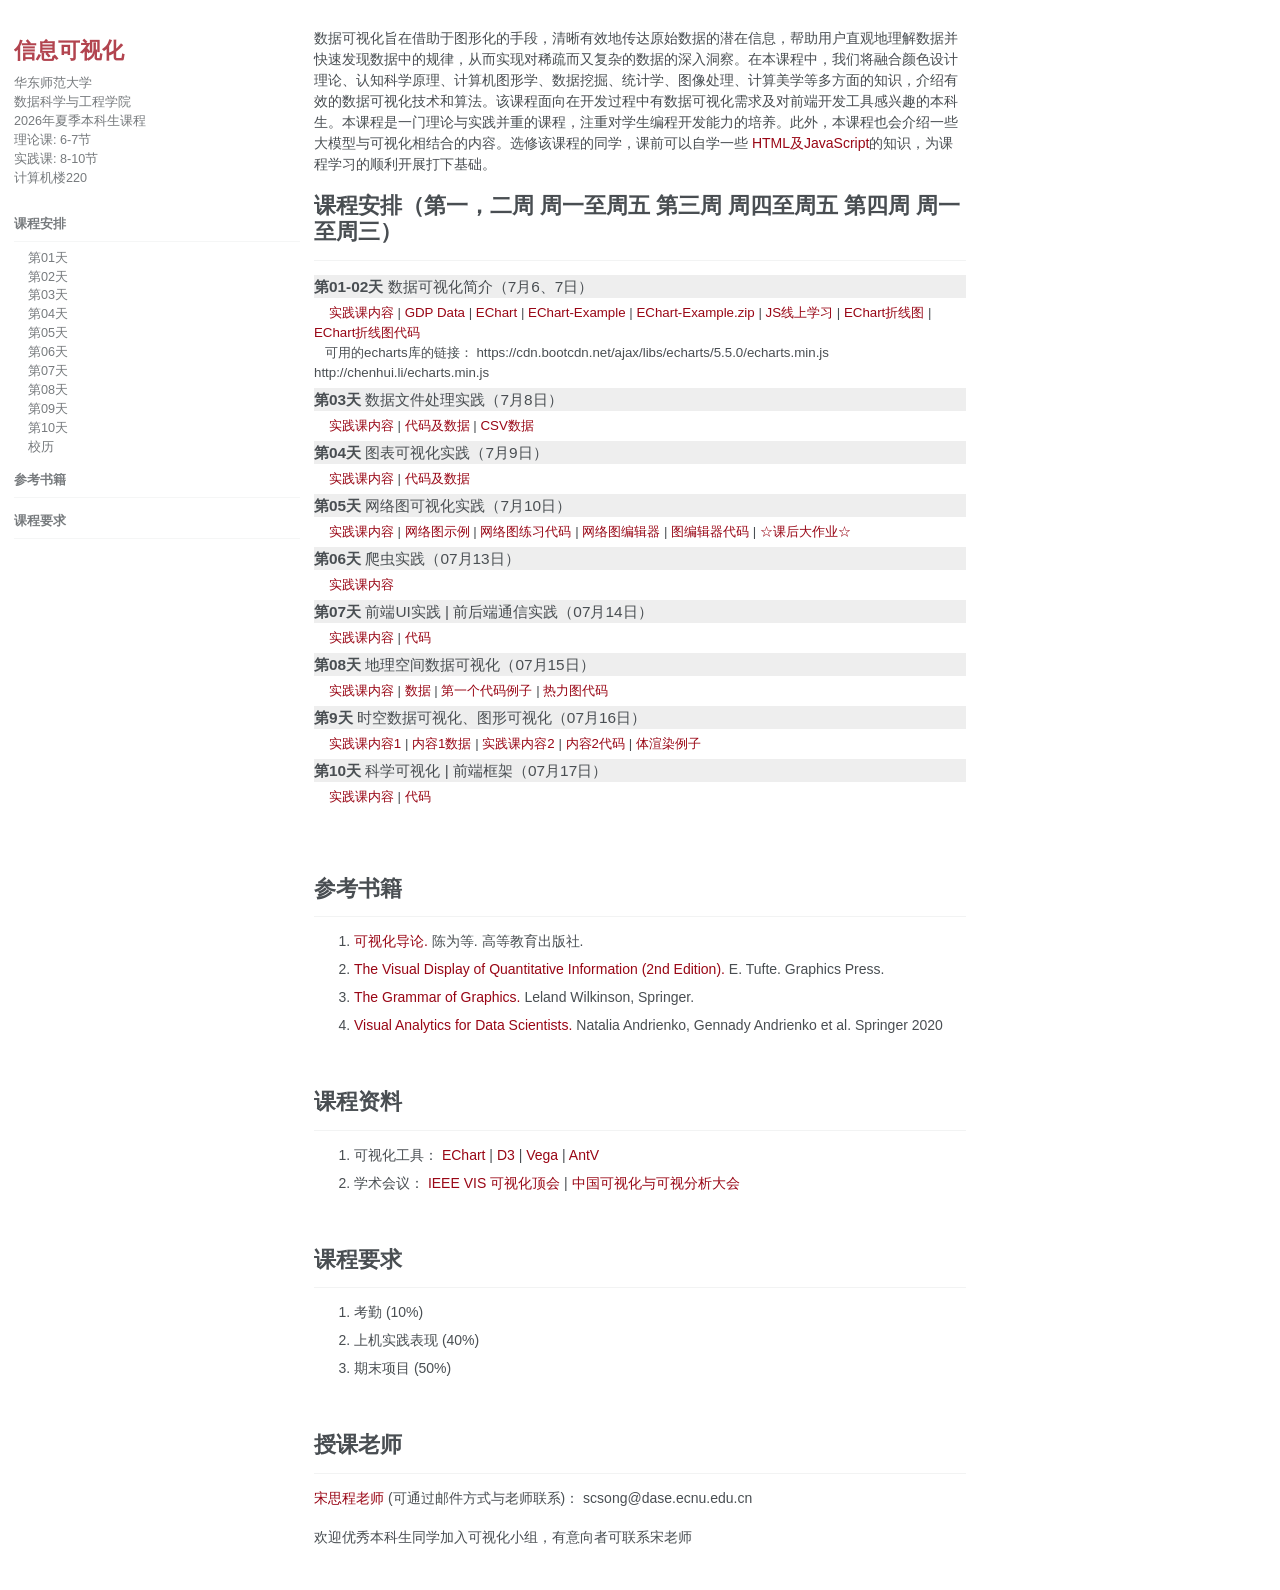
==== commit f955dfcd: "update" ====
--- a/index.html
+++ b/index.html
@@ -41,7 +41,7 @@
       <p class="author__bio" itemprop="description">
         华东师范大学
         <br>数据科学与工程学院
-        <br>2026年夏季本科生课程 <br>理论课: 6-7节<br> 实践课: 8-10节 计算机楼220
+        <br>2026年夏季本科生课程 <br>理论课: 6-7节<br> 实践课: 8-10节<br> 计算机楼220
       </p>
   </div>
   <div class="author__urls-wrapper">
@@ -64,12 +64,12 @@
             <li><a href="#week3" class="">&nbsp; &nbsp; 第03天</a></li>
             <li><a href="#week4" class="">&nbsp; &nbsp; 第04天</a></li>
             <li><a href="#week5" class="">&nbsp; &nbsp; 第05天</a></li>
-            <!-- <li><a href="#week6" class="">&nbsp; &nbsp; 第06天</a></li>
+            <li><a href="#week6" class="">&nbsp; &nbsp; 第06天</a></li>
             <li><a href="#week7" class="">&nbsp; &nbsp; 第07天</a></li>
             <li><a href="#week8" class="">&nbsp; &nbsp; 第08天</a></li>
             <li><a href="#week9" class="">&nbsp; &nbsp; 第09天</a></li>
             <li><a href="#week10" class="">&nbsp; &nbsp; 第10天</a></li>
-            <li><a href="#week11" class="">&nbsp; &nbsp; 第11天</a></li>
+            <!-- <li><a href="#week11" class="">&nbsp; &nbsp; 第11天</a></li>
             <li><a href="#week12" class="">&nbsp; &nbsp; 第12天</a></li>
             <li><a href="#week13" class="">&nbsp; &nbsp; 第13天</a></li>
             <li><a href="#week14" class="">&nbsp; &nbsp; 第14天</a></li>
@@ -126,7 +126,7 @@
 http://chenhui.li/echarts.min.js
 </div>
 
-<div id="week2" style="background-color: #eeeeee; font-size: 1.1em">
+<div id="week3" style="background-color: #eeeeee; font-size: 1.1em">
 <b>第03天</b>&nbsp;数据文件处理实践（7月8日）
 </div>
 
@@ -143,7 +143,7 @@
 <a href="datavis2026/02-2024-Undergraduate-Plan.csv">CSV数据</a>
 </div>
 
-<div id="week3" style="background-color: #eeeeee; font-size: 1.1em">
+<div id="week4" style="background-color: #eeeeee; font-size: 1.1em">
 <b>第04天</b>&nbsp;图表可视化实践（7月9日）
 </div>
 
@@ -159,7 +159,7 @@
 <a href="datavis2026/03-DataVis-CodeData.zip">代码及数据</a>
 </div>
 
-<div id="week4" style="background-color: #eeeeee; font-size: 1.1em">
+<div id="week5" style="background-color: #eeeeee; font-size: 1.1em">
 <b>第05天</b>&nbsp;网络图可视化实践（7月10日）
 </div>
 
@@ -180,7 +180,12 @@
 </div>
 
 
-<!-- 
+
+
+<div id="week6" style="background-color: #eeeeee; font-size: 1.1em">
+<b>第06天</b>&nbsp;爬虫实践（07月13日）
+</div>
+
 <div style="font-size: 1.1em">
 <b> </b>
 </div>
@@ -193,8 +198,12 @@
 
 </div>
 
-<div id="week6" style="background-color: #eeeeee; font-size: 1.1em">
-<b>第06天</b>&nbsp;前端UI实践 | 前后端通信实践（07月13日）
+
+
+
+
+<div id="week7" style="background-color: #eeeeee; font-size: 1.1em">
+<b>第07天</b>&nbsp;前端UI实践 | 前后端通信实践（07月14日）
 </div>
 
 <div style="font-size: 1.1em">
@@ -210,8 +219,8 @@
 
 </div>
 
-<div id="week7" style="background-color: #eeeeee; font-size: 1.1em">
-<b>第07天</b>&nbsp;地理空间数据可视化（07月14日）
+<div id="week8" style="background-color: #eeeeee; font-size: 1.1em">
+<b>第08天</b>&nbsp;地理空间数据可视化（07月15日）
 </div>
 
 <div style="font-size: 1.1em">
@@ -228,8 +237,8 @@
 <a href="datavis2026/07-Heatmap-Example.zip">热力图代码</a> 
 </div>
 
-<div id="week7" style="background-color: #eeeeee; font-size: 1.1em">
-<b>第8天</b>&nbsp;时空数据可视化、图形可视化（07月15日）
+<div id="week9" style="background-color: #eeeeee; font-size: 1.1em">
+<b>第9天</b>&nbsp;时空数据可视化、图形可视化（07月16日）
 </div>
 
 <div style="font-size: 1.1em">
@@ -248,8 +257,8 @@
 </div>
 
 
-<div id="week11" style="background-color: #eeeeee; font-size: 1.1em">
-<b>第9天</b>&nbsp;科学可视化 | 前端框架（07月16日）
+<div id="week10" style="background-color: #eeeeee; font-size: 1.1em">
+<b>第10天</b>&nbsp;科学可视化 | 前端框架（07月17日）
 </div>
 
 <div style="font-size: 1.1em">
@@ -264,6 +273,9 @@
 <a href="datavis2026/11-React-Codes.zip">代码</a>
 </div>
 
+
+
+<!-- 
 <div id="week12" style="background-color: #eeeeee; font-size: 1.1em">
 <b>第10天</b>&nbsp;大规模数据可视化实践（07月17日）
 </div>
@@ -415,6 +427,7 @@
 <h1 id="-teaching-staff"><a id="teachingStaff"></a>授课老师</h1>
 <hr />
 
+
 <p><a href="https://byshawn.github.io/">宋思程老师</a>&nbsp;(可通过邮件方式与老师联系)： scsong@dase.ecnu.edu.cn</p>
 <p>欢迎优秀本科生同学加入可视化小组，有意向者可联系宋老师</p>
 
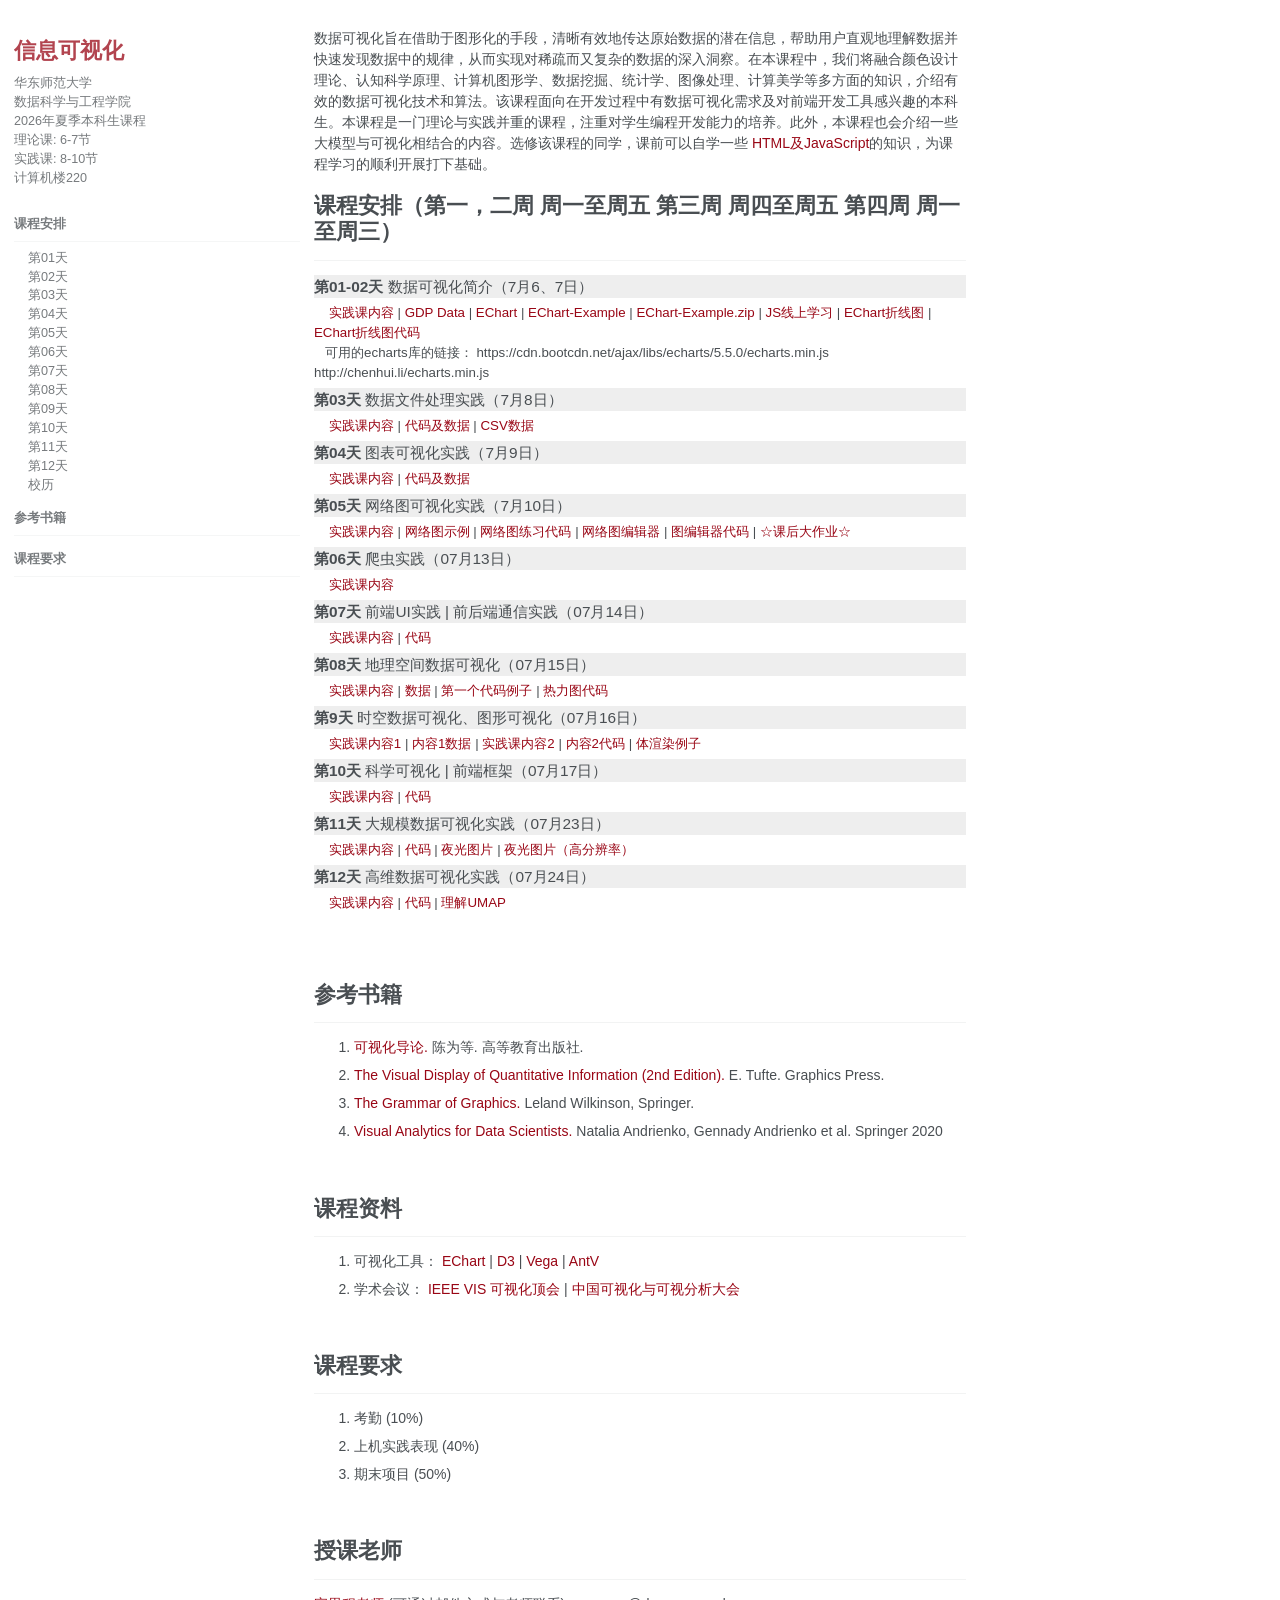
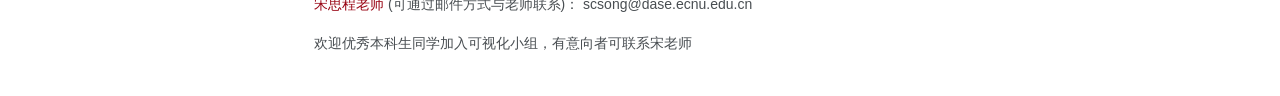
==== commit 6551185a: "update" ====
--- a/index.html
+++ b/index.html
@@ -69,9 +69,9 @@
             <li><a href="#week8" class="">&nbsp; &nbsp; 第08天</a></li>
             <li><a href="#week9" class="">&nbsp; &nbsp; 第09天</a></li>
             <li><a href="#week10" class="">&nbsp; &nbsp; 第10天</a></li>
-            <!-- <li><a href="#week11" class="">&nbsp; &nbsp; 第11天</a></li>
+            <li><a href="#week11" class="">&nbsp; &nbsp; 第11天</a></li>
             <li><a href="#week12" class="">&nbsp; &nbsp; 第12天</a></li>
-            <li><a href="#week13" class="">&nbsp; &nbsp; 第13天</a></li>
+            <!-- <li><a href="#week13" class="">&nbsp; &nbsp; 第13天</a></li>
             <li><a href="#week14" class="">&nbsp; &nbsp; 第14天</a></li>
             <li><a href="#week15" class="">&nbsp; &nbsp; 第15天</a></li> -->
             <li><a href="2026-ECNU-Calendar-DataVis.jpg" class="">&nbsp; &nbsp; 校历</a></li>
@@ -275,9 +275,9 @@
 
 
 
-<!-- 
+
 <div id="week12" style="background-color: #eeeeee; font-size: 1.1em">
-<b>第10天</b>&nbsp;大规模数据可视化实践（07月17日）
+<b>第11天</b>&nbsp;大规模数据可视化实践（07月23日）
 </div>
 
 <div style="font-size: 1.1em">
@@ -295,7 +295,7 @@
 </div>
 
 <div id="week13" style="background-color: #eeeeee; font-size: 1.1em">
-<b>第11天</b>&nbsp;大作业点评 | 高维数据可视化实践（07月23日）
+<b>第12天</b>&nbsp;高维数据可视化实践（07月24日）
 </div>
 
 <div style="font-size: 1.1em">
@@ -311,6 +311,8 @@
 <a href="https://pair-code.github.io/understanding-umap/">理解UMAP</a>
 </div>
 
+
+<!-- 
 <div id="week14" style="background-color: #eeeeee; font-size: 1.1em">
 <b>第12天</b>&nbsp;基于AI的可视化图表设计实践（07月24日）
 </div>
